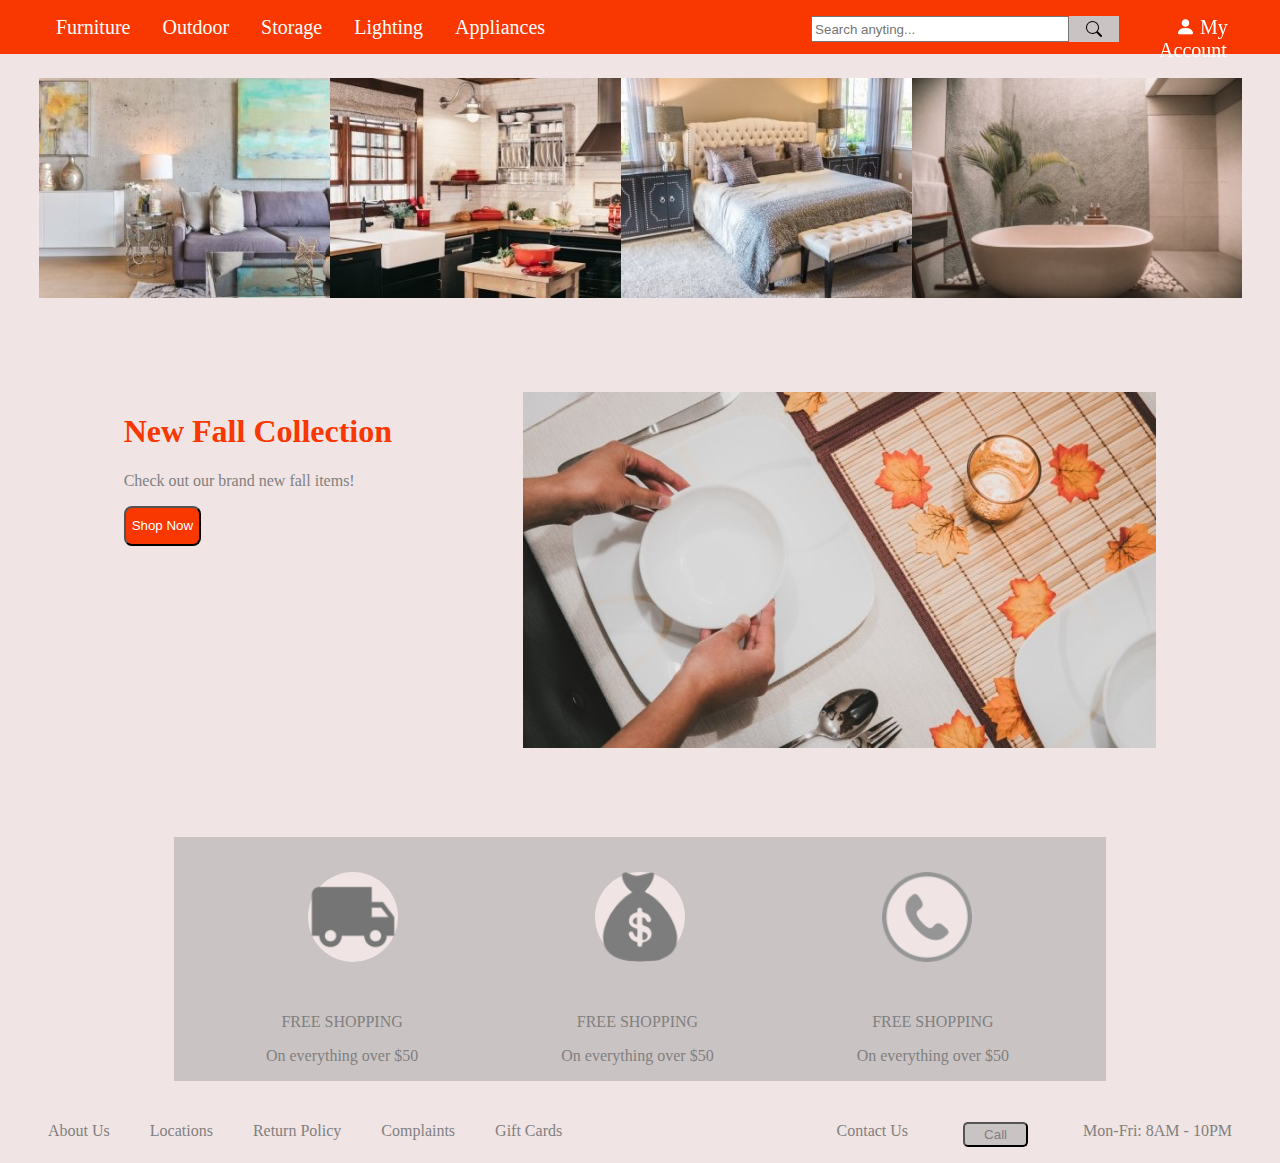
==== docs/index.html @ a45aed01 "rename id" ====
<!DOCTYPE html>
<html lang="en">

<head>
    <meta charset="UTF-8">
    <meta http-equiv="X-UA-Compatible" content="IE=edge">
    <meta name="viewport" content="width=device-width, initial-scale=1.0">
    <link rel="stylesheet" href="../docs/style.css">
    <title>Furniture</title>
</head>

<body>


    <div id="nav-bar">

        <div class="navigation">
            <ul id="nav">
                <li><a href="#">Furniture</a></li>
                <li><a href="#">Outdoor</a></li>
                <li><a href="#">Storage</a></li>
                <li><a href="#">Lighting</a></li>
                <li><a href="#">Appliances</a></li>
            </ul>
        </div>

        <ul id="nav2">
            <li><input type="text" value="" placeholder="Search anyting..." class="responsive">
                <div id="search-icon"><i class="bi bi-search" id="icon2"></i></div>
            </li>

        </ul>

        <ul id="nav3">
            <li><a href="#"><i class="bi bi-person-fill" ></i>  My Account</a></li>
        </ul>
    </div>

    <div class="body2">
        <div id="rooms">
            <div class="room">
                <img src="./rooms/liv-room.jpg" class="zzz" id="zzz">
            </div>
        </div>

        <div id="rooms">
            <div class="room">
                <img src="../docs/rooms/kitchen.jpg" id="zzz">
            </div>
        </div>

        <div id="rooms">
            <div class="room">
                <img src="../docs/rooms/bedroom.jpg" id="zzz">
            </div>
        </div>

        <div id="rooms">
            <div class="room">
                <img src="../docs/rooms/bathroom.jpg" id="zzz">
            </div>
        </div>
        <!-- <img src="../docs/rooms/kitchen.jpg" id="zzz">
        <img src="../docs/rooms/bedroom.jpg" id="zzz">
        <img src="../docs/rooms/bathroom.jpg" id="zzz"> -->

    </div>
    <div class="body2">

        <div class="recklam">

            <h1 class="collection">New Fall Collection</h1>
            <!-- <br> -->
            <p>Check out our brand new fall items!</p>
            <button class="btn">
                Shop Now
            </button>
        </div>

        <div class="item">
            <img src="../docs/Items/fall-collection.jpg" alt="">
        </div>

    </div>

    <div class="body2">
        <div id="offer">
            <div class="offer2">
                <div class="offer3">
                    <img src="../docs/Media/free-shipping.png">

                </div>

                <div class="offer3">
                    <img src="../docs/Media/amazing-deals.png">
                </div>

                <div class="offer3">
                    <img src="../docs/Media/customer-service.png">

                </div>
            </div>


            <div class="icon-text">
                <div id="icon-info1">
                    <p>FREE SHOPPING</p>
                    <p>On everything over $50</p>
                </div>

                <div id="icon-info2">
                    <p>FREE SHOPPING</p>
                    <p>On everything over $50</p>
                </div>

                <div id="icon-info3">
                    <p>FREE SHOPPING</p>
                    <p>On everything over $50</p>
                </div>
            </div>

        </div>

    </div>

    <!-- <div class="body2"> -->
    <div id="kk">
        <p> About Us</p>
        <p> Locations</p>
        <p> Return Policy</p>
        <p> Complaints</p>
        <p> Gift Cards</p>
    </div>

    <div id="kk2">

        <p> Mon-Fri: 8AM - 10PM</p>
        <p> <button class="call-btn">Call</button></p>
        <p>Contact Us</p>
    </div>
    <!-- </div> -->



</body>
<link rel="stylesheet" href="https://cdn.jsdelivr.net/npm/bootstrap-icons@1.7.2/font/bootstrap-icons.css">

</html>
---- docs/style.css ----
/* * {
    box-sizing: border-box;
} */

body {
    background-color: #f0e4e4;
}

#nav-bar {
    display: block;
    width: 100%;
    height: 54px;
    background-color: #f93700;
    padding-top: 0px;
    margin-left: 0px;
    margin-right: 0px;
    position: fixed;
    top: 0px;
    left: 0px;
    right: 0px;
}


/* .nav {
    display: flex;
    float: left;
    list-style-type: none;
} */

#nav {
    float: left;
}

ul {
    list-style-type: none;
}

li {
    float: left;
}

li a {
    color: white;
    text-align: center;
    padding: 14px 16px;
    text-decoration: none;
    font-size: 20px;
}

li a:hover {
    background-color: rgb(236, 135, 53);
}

#nav {
    display: flex;
    justify-content: flex-start;
}

#nav3 {
    display: flex;
    justify-content: flex-end;
    color: white;
    list-style-type: none;
    /* float: left; */
}


/* #nav2 input {
    height: 20px;
    width: 250px;
    display: flex;
    justify-content: center;
    margin-left: 250px;
    float: left;
} */

#nav2 input {
    height: 20px;
    width: 250px;
    display: flex;
    justify-content: center;
    margin-left: 250px;
    float: left;
}


/* @media screen and (max-width: 600px) and (min-width: 1200px),
(min-width: 600px) { */


/* #nav2 input {
    height: 20px;
    width: 250px;
    display: flex;
    justify-content: center;
    margin-left: 250px;
    float: left;
    display: none;
} */


/* } */

#search-icon {
    background-color: #cac3c3;
    height: 26px;
    width: 50px;
    float: right;
    cursor: pointer;
    /* display: none; */
}


/* @media screen and (max-width: 1800px) and (min-width: 1200px),
(min-width: 1500px) {
    
} */

.bi-search {
    display: block;
    margin-left: auto;
    margin-right: auto;
    text-align: center;
    padding-top: 5px;
}

.body2 {
    margin-left: 50px;
    margin-right: 50px;
    padding-top: 50px;
    display: flex;
}

#rooms {
    display: flex;
    flex-wrap: wrap;
    flex-direction: row;
    align-items: center;
    justify-content: center;
    padding: 0 40px 20px;
    padding-top: 20px;
    margin-left: auto;
    margin-right: auto;
    width: 6em;
    float: left;
}

.room img {
    padding: 0 40px 20px;
}

@media screen and (max-width: 600px) {
    #rooms {
        flex: 100%;
        max-width: 100%;
    }
}

.recklam {
    padding: 0 40px 35px;
}

.collection {
    color: #f93700;
}

.btn {
    background-color: #f93700;
    color: white;
    height: 40px;
    border-radius: 8px;
    cursor: pointer;
}

.recklam {
    display: block;
    margin-left: auto;
    margin-right: auto;
}

.item {
    /* float: right;
    display: flex;
    justify-content: space-between;
    justify-content: flex-end;
    padding: 0 40px 20px; */
    display: flex;
    flex-wrap: wrap;
    flex-direction: row;
    align-items: center;
    justify-content: space-between;
    padding: 0 40px 35px;
    display: block;
    margin-left: auto;
    margin-right: auto;
}

#offer {
    background-color: #cac3c3;
    /* padding: 0 40px 35px; */
    width: 80%;
    /* height: 200px; */
    height: auto;
    display: flex;
    justify-content: center;
    display: block;
    margin-left: auto;
    margin-right: auto;
    justify-content: space-between;
}

.offer2 {
    padding-top: 15px;
    display: flex;
    justify-content: space-around;
    padding: 35px;
}

.offer3 {
    display: flex;
    background-color: #f0e4e4;
    border-radius: 100%;
    height: 90px;
    width: 90px;
}

.icon-text {
    display: flex;
    justify-content: space-around;
    text-align: center;
}

#icon-info1 {
    margin-left: 20px;
}

#icon-info3 {
    margin-right: 25px;
}

#kk p {
    display: flex;
    float: left;
    margin-left: 40px;
    padding-top: 25px;
    cursor: pointer;
}

#kk2 p {
    display: flex;
    float: right;
    margin-left: 15px;
    margin-right: 40px;
    justify-content: flex-end;
    padding-top: 25px;
    cursor: pointer;
}

p button {
    color: gray;
    cursor: pointer;
}

p {
    color: gray;
}

.call-btn {
    background-color: #cac3c3;
    width: 65px;
    height: 25px;
    border-radius: 5px;
}

.zzz:hover img {
    margin-top: -30px;
}

.zzz:hover {
    content: '\Living room';
}

.zzz::before {
    content: '\Living room';
    letter-spacing: 0.2em;
    position: absolute;
    bottom: 8px;
    left: 20px;
    color: rgb(51, 51, 51);
    font-size: 0.6em;
    font-family: 'Font Awesome 5 Free';
    font-weight: 700;
}
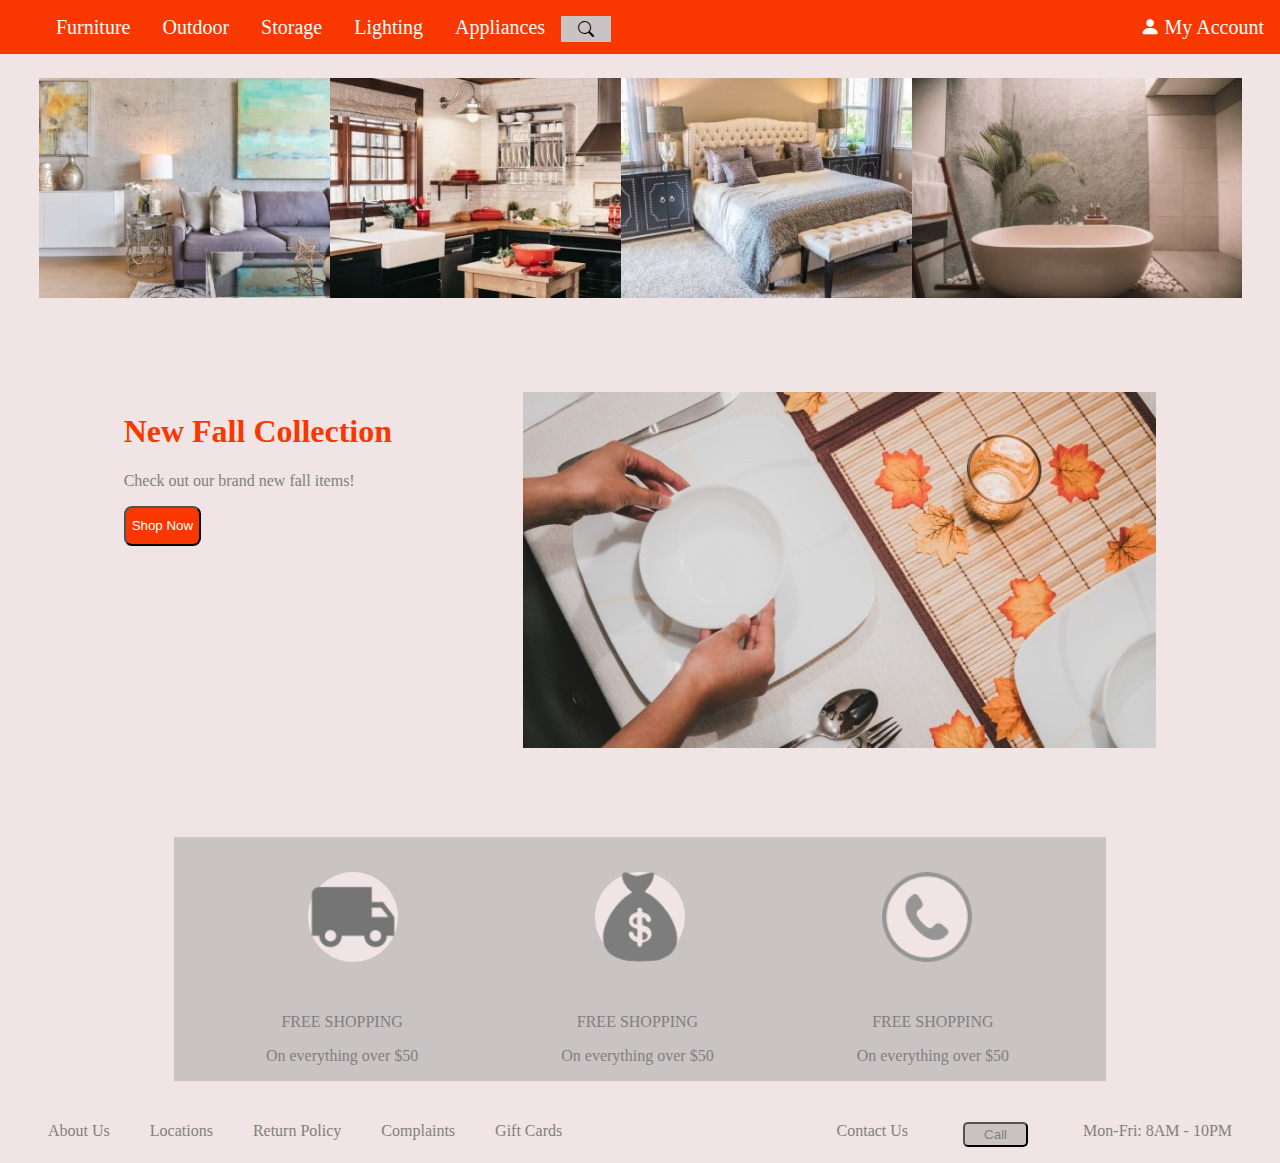
==== commit 024acbb6: "renamed id" ====
--- a/docs/index.html
+++ b/docs/index.html
@@ -5,7 +5,7 @@
     <meta charset="UTF-8">
     <meta http-equiv="X-UA-Compatible" content="IE=edge">
     <meta name="viewport" content="width=device-width, initial-scale=1.0">
-    <link rel="stylesheet" href="../docs/style.css">
+    <link rel="stylesheet" href="./style.css">
     <title>Furniture</title>
 </head>
 
@@ -45,19 +45,19 @@
 
         <div id="rooms">
             <div class="room">
-                <img src="../docs/rooms/kitchen.jpg" id="zzz">
+                <img src="./rooms/kitchen.jpg" id="zzz">
             </div>
         </div>
 
         <div id="rooms">
             <div class="room">
-                <img src="../docs/rooms/bedroom.jpg" id="zzz">
+                <img src="./rooms/bedroom.jpg" id="zzz">
             </div>
         </div>
 
         <div id="rooms">
             <div class="room">
-                <img src="../docs/rooms/bathroom.jpg" id="zzz">
+                <img src="./rooms/bathroom.jpg" id="zzz">
             </div>
         </div>
         <!-- <img src="../docs/rooms/kitchen.jpg" id="zzz">
@@ -78,7 +78,7 @@
         </div>
 
         <div class="item">
-            <img src="../docs/Items/fall-collection.jpg" alt="">
+            <img src="./Items/fall-collection.jpg" alt="">
         </div>
 
     </div>
@@ -87,16 +87,16 @@
         <div id="offer">
             <div class="offer2">
                 <div class="offer3">
-                    <img src="../docs/Media/free-shipping.png">
+                    <img src="./Media/free-shipping.png">
 
                 </div>
 
                 <div class="offer3">
-                    <img src="../docs/Media/amazing-deals.png">
+                    <img src="./Media/amazing-deals.png">
                 </div>
 
                 <div class="offer3">
-                    <img src="../docs/Media/customer-service.png">
+                    <img src="./Media/customer-service.png">
 
                 </div>
             </div>
--- a/docs/style.css
+++ b/docs/style.css
@@ -83,23 +83,18 @@
     float: left;
 }
 
-
-/* @media screen and (max-width: 600px) and (min-width: 1200px),
-(min-width: 600px) { */
-
-
-/* #nav2 input {
-    height: 20px;
-    width: 250px;
-    display: flex;
-    justify-content: center;
-    margin-left: 250px;
-    float: left;
-    display: none;
-} */
-
-
-/* } */
+@media screen and (max-width: 1300px) and (min-width: 1200px),
+(min-width: 5000px) {
+    #nav2 input {
+        height: 20px;
+        width: 250px;
+        display: flex;
+        justify-content: center;
+        margin-left: 250px;
+        float: left;
+        display: none;
+    }
+}
 
 #search-icon {
     background-color: #cac3c3;
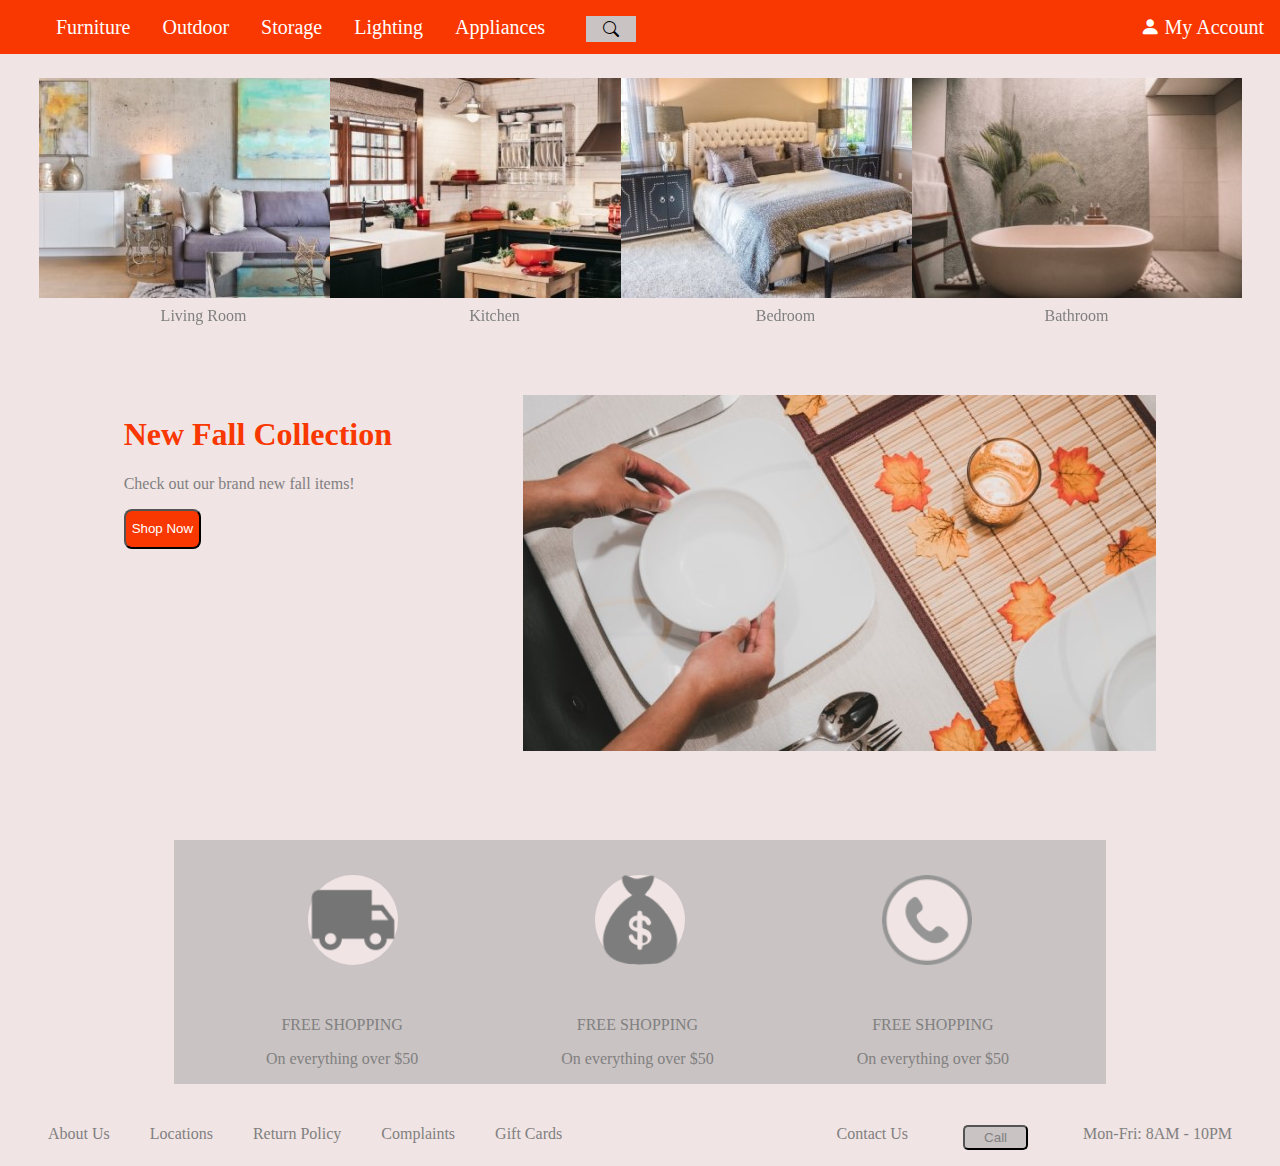
==== commit a34d3e6c: "added new texts" ====
--- a/docs/index.html
+++ b/docs/index.html
@@ -32,34 +32,44 @@
         </ul>
 
         <ul id="nav3">
-            <li><a href="#"><i class="bi bi-person-fill" ></i>  My Account</a></li>
+            <li><a href="#"><i class="bi bi-person-fill"></i> My Account</a></li>
         </ul>
     </div>
 
     <div class="body2">
+        <!-- <div class="rooms-1"> -->
         <div id="rooms">
-            <div class="room">
+            <div class="room1">
                 <img src="./rooms/liv-room.jpg" class="zzz" id="zzz">
+                <div class="overlay">Living Room</div>
+
             </div>
         </div>
 
         <div id="rooms">
-            <div class="room">
+            <div class="room2">
                 <img src="./rooms/kitchen.jpg" id="zzz">
+                <div class="overlay">Kitchen</div>
+
             </div>
         </div>
 
         <div id="rooms">
-            <div class="room">
+            <div class="room3">
                 <img src="./rooms/bedroom.jpg" id="zzz">
+                <div class="overlay">Bedroom</div>
+
             </div>
         </div>
 
         <div id="rooms">
-            <div class="room">
+            <div class="room4">
                 <img src="./rooms/bathroom.jpg" id="zzz">
+                <div class="overlay">Bathroom</div>
+
             </div>
         </div>
+        <!-- </div> -->
         <!-- <img src="../docs/rooms/kitchen.jpg" id="zzz">
         <img src="../docs/rooms/bedroom.jpg" id="zzz">
         <img src="../docs/rooms/bathroom.jpg" id="zzz"> -->
--- a/docs/style.css
+++ b/docs/style.css
@@ -83,7 +83,7 @@
     float: left;
 }
 
-@media screen and (max-width: 1300px) and (min-width: 1200px),
+@media screen and (max-width: 1300px) and (min-width: 0px),
 (min-width: 5000px) {
     #nav2 input {
         height: 20px;
@@ -105,11 +105,12 @@
     /* display: none; */
 }
 
-
-/* @media screen and (max-width: 1800px) and (min-width: 1200px),
-(min-width: 1500px) {
-    
-} */
+@media screen and (max-width: 1300px) and (min-width: 0px),
+(min-width: 5000px) {
+    #search-icon {
+        margin-left: 25px;
+    }
+}
 
 .bi-search {
     display: block;
@@ -137,7 +138,7 @@
     margin-left: auto;
     margin-right: auto;
     width: 6em;
-    float: left;
+    position: relative;
 }
 
 .room img {
@@ -150,6 +151,45 @@
         max-width: 100%;
     }
 }
+
+@media screen and (max-width: 1300px) and (min-width: 0px),
+(min-width: 5000px) {
+    /* #rooms img {
+        max-height: 100%;
+        min-width: 100%;
+        object-fit: cover;
+        vertical-align: bottom;
+    } */
+    .rooms-1,
+    #rooms {
+        float: left;
+    }
+}
+
+.rooms-1,
+#rooms {
+    float: left;
+}
+
+
+/* #rooms img:hover {
+    box-shadow: 0 0px rgba(0, 0, 0, 0.767);
+    transform: scale(1.09);
+    transition: all 0.9s;
+} */
+
+@media screen and (max-width: 1300px) and (min-width: 0px),
+(min-width: 5000px) {
+    #rooms img:hover {
+        display: block;
+    }
+}
+
+
+/* .rooms-1,
+#rooms {
+    float: left;
+} */
 
 .recklam {
     padding: 0 40px 35px;
@@ -285,4 +325,10 @@
     font-size: 0.6em;
     font-family: 'Font Awesome 5 Free';
     font-weight: 700;
+}
+
+.overlay {
+    text-align: center;
+    color: gray;
+    padding-top: 5px;
 }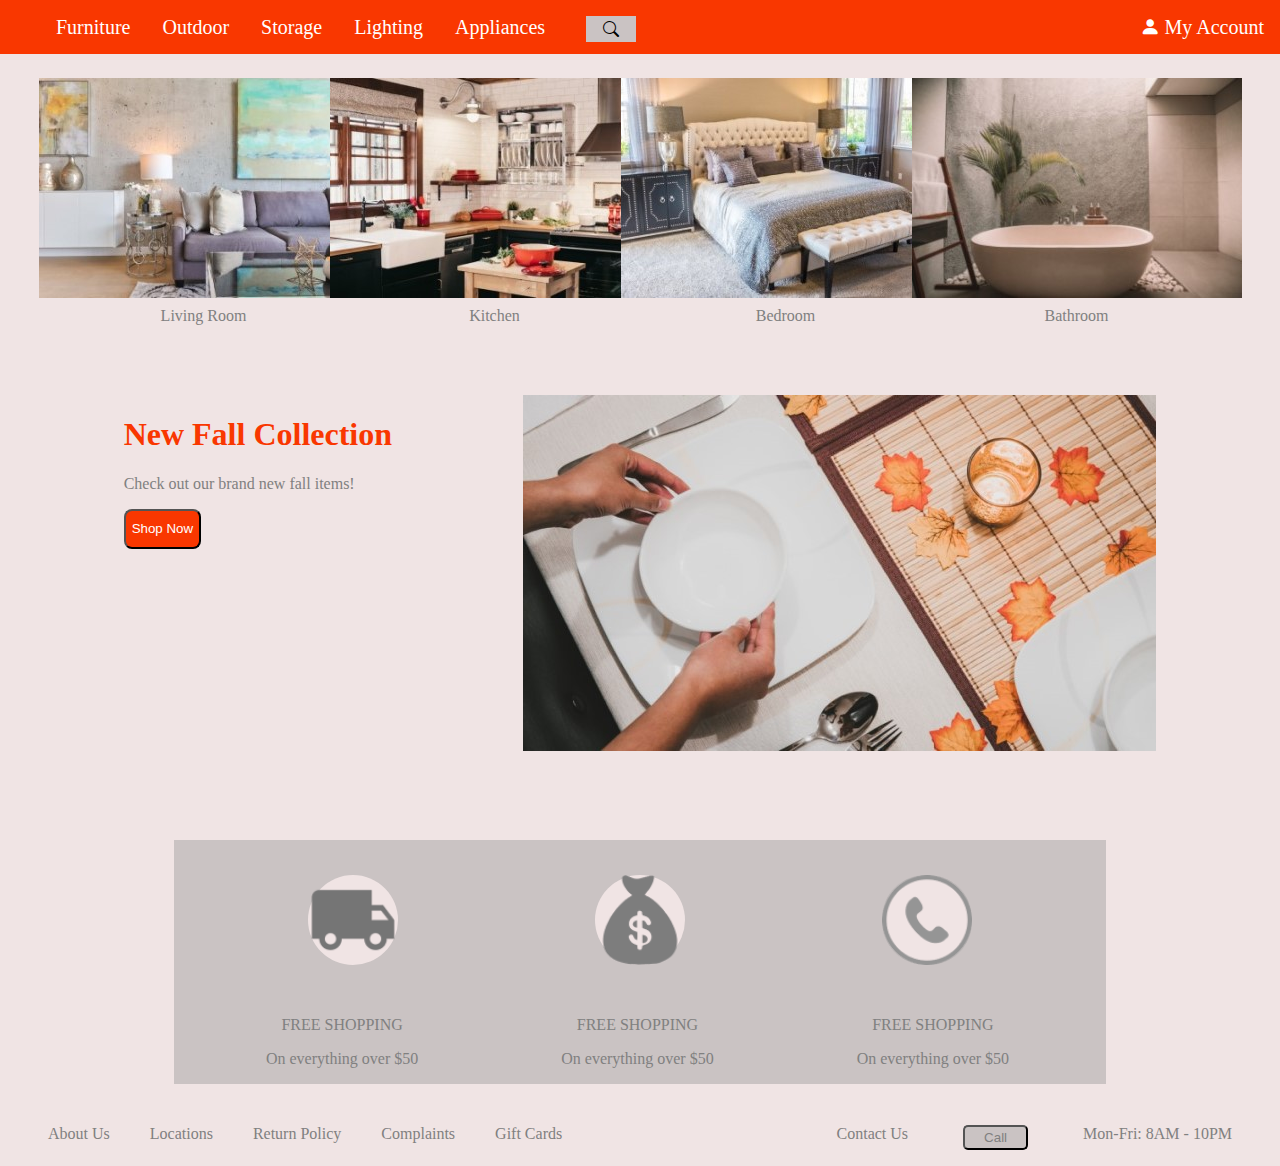
==== commit 4ae29a0b: "created new css file with name responsive.css" ====
--- a/docs/index.html
+++ b/docs/index.html
@@ -6,6 +6,8 @@
     <meta http-equiv="X-UA-Compatible" content="IE=edge">
     <meta name="viewport" content="width=device-width, initial-scale=1.0">
     <link rel="stylesheet" href="./style.css">
+    <link rel="stylesheet" href="./reseter.css">
+    <link rel="stylesheet" href="./responsive.css">
     <title>Furniture</title>
 </head>
 
--- a/docs/style.css
+++ b/docs/style.css
@@ -1,10 +1,6 @@
 /* * {
     box-sizing: border-box;
 } */
-
-body {
-    background-color: #f0e4e4;
-}
 
 #nav-bar {
     display: block;
@@ -20,35 +16,8 @@
     right: 0px;
 }
 
-
-/* .nav {
-    display: flex;
-    float: left;
-    list-style-type: none;
-} */
-
 #nav {
     float: left;
-}
-
-ul {
-    list-style-type: none;
-}
-
-li {
-    float: left;
-}
-
-li a {
-    color: white;
-    text-align: center;
-    padding: 14px 16px;
-    text-decoration: none;
-    font-size: 20px;
-}
-
-li a:hover {
-    background-color: rgb(236, 135, 53);
 }
 
 #nav {
@@ -64,16 +33,6 @@
     /* float: left; */
 }
 
-
-/* #nav2 input {
-    height: 20px;
-    width: 250px;
-    display: flex;
-    justify-content: center;
-    margin-left: 250px;
-    float: left;
-} */
-
 #nav2 input {
     height: 20px;
     width: 250px;
@@ -81,19 +40,6 @@
     justify-content: center;
     margin-left: 250px;
     float: left;
-}
-
-@media screen and (max-width: 1300px) and (min-width: 0px),
-(min-width: 5000px) {
-    #nav2 input {
-        height: 20px;
-        width: 250px;
-        display: flex;
-        justify-content: center;
-        margin-left: 250px;
-        float: left;
-        display: none;
-    }
 }
 
 #search-icon {
@@ -103,13 +49,6 @@
     float: right;
     cursor: pointer;
     /* display: none; */
-}
-
-@media screen and (max-width: 1300px) and (min-width: 0px),
-(min-width: 5000px) {
-    #search-icon {
-        margin-left: 25px;
-    }
 }
 
 .bi-search {
@@ -138,37 +77,10 @@
     margin-left: auto;
     margin-right: auto;
     width: 6em;
-    position: relative;
 }
 
 .room img {
     padding: 0 40px 20px;
-}
-
-@media screen and (max-width: 600px) {
-    #rooms {
-        flex: 100%;
-        max-width: 100%;
-    }
-}
-
-@media screen and (max-width: 1300px) and (min-width: 0px),
-(min-width: 5000px) {
-    /* #rooms img {
-        max-height: 100%;
-        min-width: 100%;
-        object-fit: cover;
-        vertical-align: bottom;
-    } */
-    .rooms-1,
-    #rooms {
-        float: left;
-    }
-}
-
-.rooms-1,
-#rooms {
-    float: left;
 }
 
 
@@ -177,13 +89,6 @@
     transform: scale(1.09);
     transition: all 0.9s;
 } */
-
-@media screen and (max-width: 1300px) and (min-width: 0px),
-(min-width: 5000px) {
-    #rooms img:hover {
-        display: block;
-    }
-}
 
 
 /* .rooms-1,
@@ -279,6 +184,7 @@
     margin-left: 40px;
     padding-top: 25px;
     cursor: pointer;
+    margin-right: 0px;
 }
 
 #kk2 p {
@@ -289,15 +195,6 @@
     justify-content: flex-end;
     padding-top: 25px;
     cursor: pointer;
-}
-
-p button {
-    color: gray;
-    cursor: pointer;
-}
-
-p {
-    color: gray;
 }
 
 .call-btn {
--- a/docs/reseter.css
+++ b/docs/reseter.css
@@ -0,0 +1,32 @@
+body {
+    background-color: #f0e4e4;
+}
+
+ul {
+    list-style-type: none;
+}
+
+li {
+    float: left;
+}
+
+li a {
+    color: white;
+    text-align: center;
+    padding: 14px 16px;
+    text-decoration: none;
+    font-size: 20px;
+}
+
+li a:hover {
+    background-color: rgb(236, 135, 53);
+}
+
+p button {
+    color: gray;
+    cursor: pointer;
+}
+
+p {
+    color: gray;
+}--- a/docs/responsive.css
+++ b/docs/responsive.css
@@ -0,0 +1,47 @@
+@media screen and (max-width: 1300px) and (min-width: 0px),
+(min-width: 5000px) {
+    #nav2 input {
+        height: 20px;
+        width: 250px;
+        display: flex;
+        justify-content: center;
+        margin-left: 250px;
+        float: left;
+        display: none;
+    }
+}
+
+@media screen and (max-width: 1300px) and (min-width: 0px),
+(min-width: 5000px) {
+    #search-icon {
+        margin-left: 25px;
+    }
+}
+
+@media screen and (max-width: 600px) {
+    #rooms {
+        flex: 100%;
+        max-width: 100%;
+    }
+}
+
+@media screen and (max-width: 1300px) and (min-width: 0px),
+(min-width: 5000px) {
+    /* #rooms img {
+        max-height: 100%;
+        min-width: 100%;
+        object-fit: cover;
+        vertical-align: bottom;
+    } */
+    .rooms-1,
+    #rooms {
+        float: left;
+    }
+}
+
+@media screen and (max-width: 1300px) and (min-width: 0px),
+(min-width: 5000px) {
+    #rooms img:hover {
+        display: block;
+    }
+}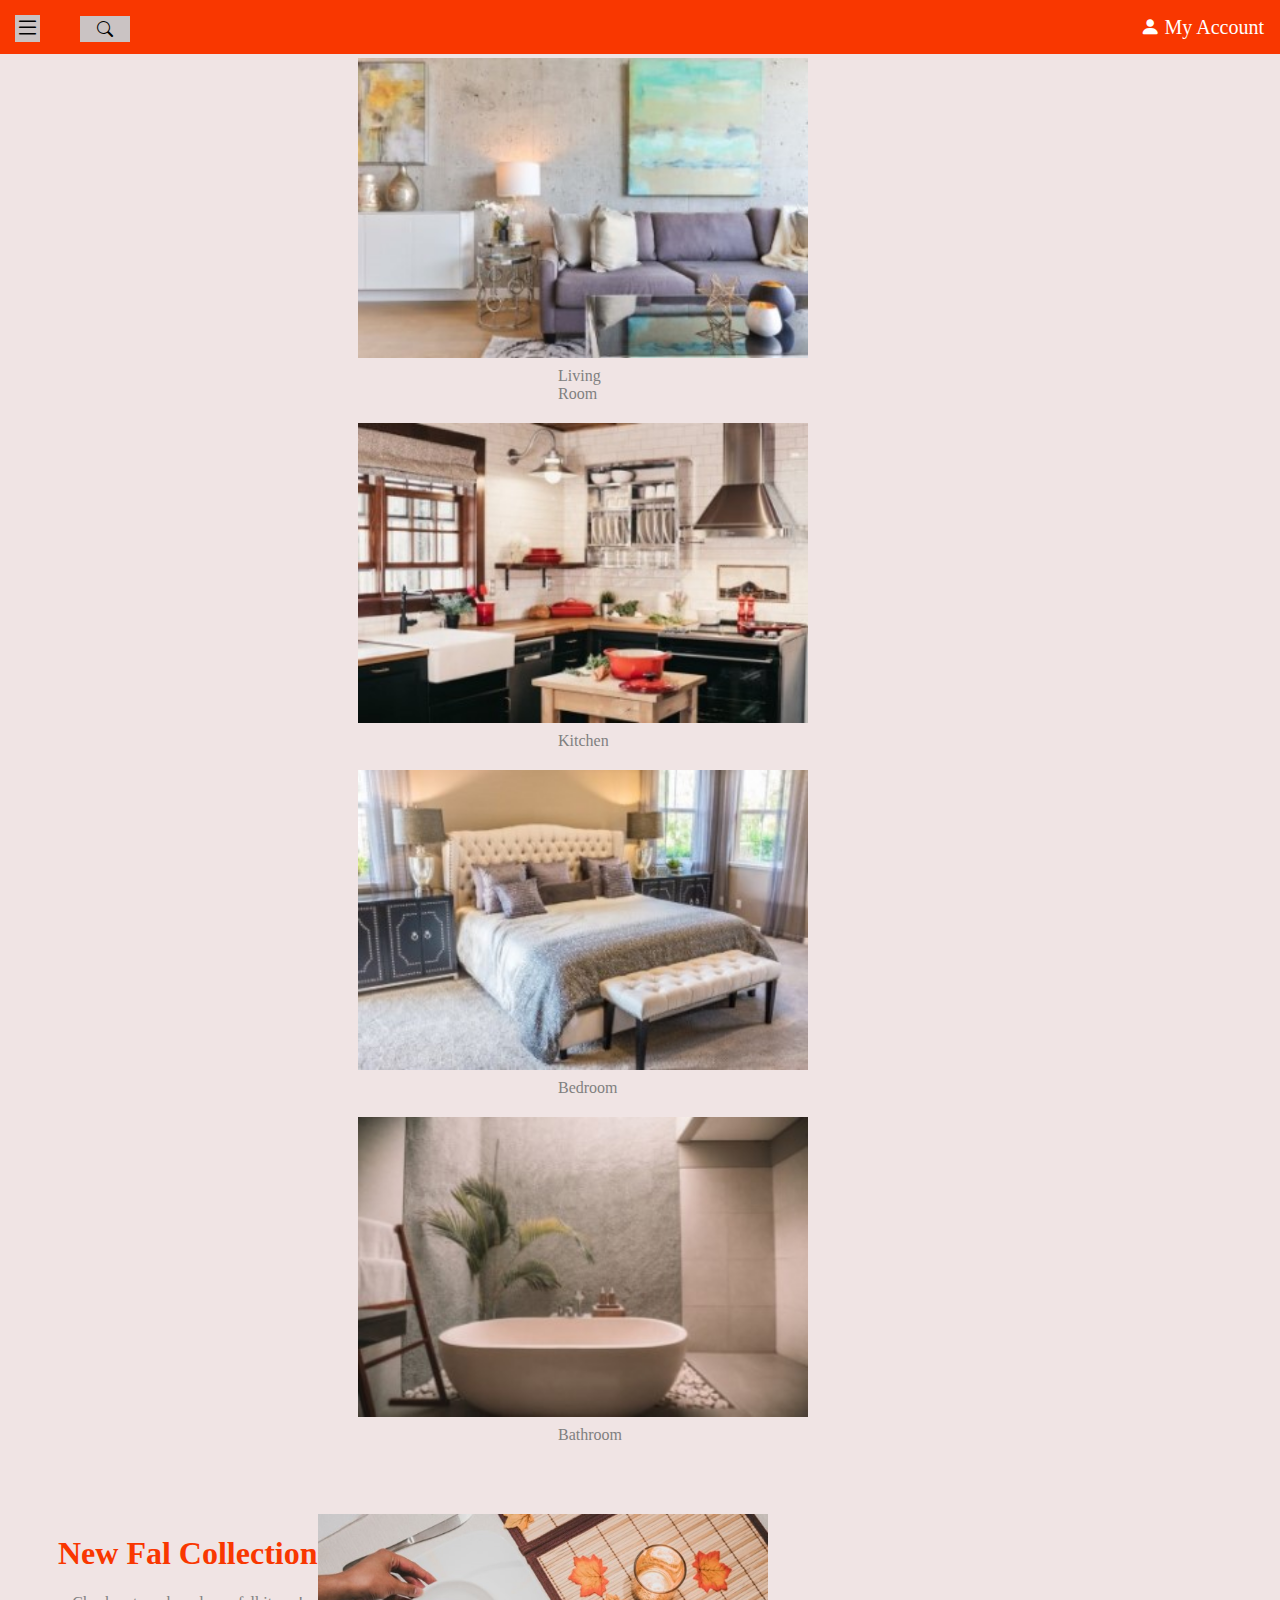
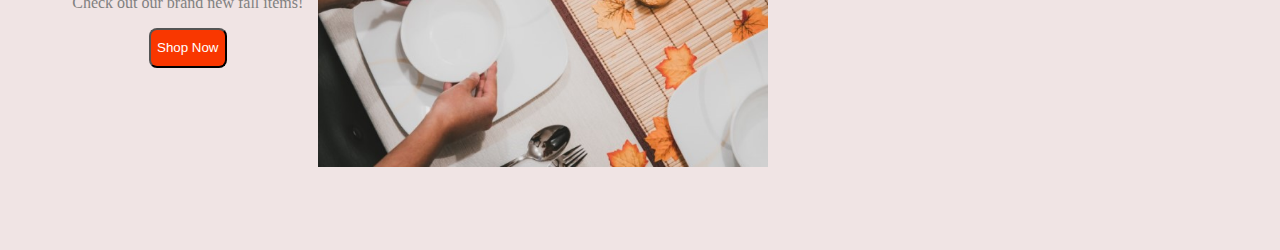
==== commit e481cb2c: "maked responsive" ====
--- a/docs/index.html
+++ b/docs/index.html
@@ -26,6 +26,11 @@
             </ul>
         </div>
 
+        <div id="responsive-nav">
+            <div id="responsive-nav2">
+                <i class="bi bi-list"></i>
+            </div>
+        </div>
         <ul id="nav2">
             <li><input type="text" value="" placeholder="Search anyting..." class="responsive">
                 <div id="search-icon"><i class="bi bi-search" id="icon2"></i></div>
@@ -76,6 +81,25 @@
         <img src="../docs/rooms/bedroom.jpg" id="zzz">
         <img src="../docs/rooms/bathroom.jpg" id="zzz"> -->
 
+
+
+        <div id="rooms2">
+            <img src="./rooms/liv-room.jpg" class="zzz" id="zzz">
+            <div class="overlay">Living Room</div>
+
+
+            <img src="./rooms/kitchen.jpg" id="zzz">
+            <div class="overlay">Kitchen</div>
+
+
+            <img src="./rooms/bedroom.jpg" id="zzz">
+            <div class="overlay">Bedroom</div>
+
+
+            <img src="./rooms/bathroom.jpg" id="zzz">
+            <div class="overlay">Bathroom</div>
+
+        </div>
     </div>
     <div class="body2">
 
@@ -87,6 +111,23 @@
             <button class="btn">
                 Shop Now
             </button>
+        </div>
+
+        <div class="recklam2">
+
+            <div class="responsive-rcklm">
+                <h1 class="collection"> New Fal Collection</h1>
+                <!-- <br> -->
+                <p> Check out our brand new fall items!</p>
+                <button class="btn">
+                    Shop Now
+                </button>
+            </div>
+        </div>
+        <div>
+            <div class="item2">
+                <img src="./Items/fall-collection.jpg" id="item2-img">
+            </div>
         </div>
 
         <div class="item">
--- a/docs/style.css
+++ b/docs/style.css
@@ -16,6 +16,10 @@
     right: 0px;
 }
 
+#responsive-nav {
+    display: none;
+}
+
 #nav {
     float: left;
 }
@@ -88,12 +92,6 @@
     box-shadow: 0 0px rgba(0, 0, 0, 0.767);
     transform: scale(1.09);
     transition: all 0.9s;
-} */
-
-
-/* .rooms-1,
-#rooms {
-    float: left;
 } */
 
 .recklam {
@@ -228,4 +226,30 @@
     text-align: center;
     color: gray;
     padding-top: 5px;
+}
+
+#rooms2 {
+    display: none;
+}
+
+.recklam2 {
+    display: none;
+    text-align: center;
+    /* margin-left: auto;
+    margin-right: auto;
+    width: 6em; */
+}
+
+.item2 img {
+    padding-bottom: 25px;
+    display: none;
+}
+
+.responsive-rcklm h1 p {
+    display: block;
+    text-align: center;
+}
+
+.collection {
+    text-align: center;
 }--- a/docs/responsive.css
+++ b/docs/responsive.css
@@ -39,9 +39,111 @@
     }
 }
 
+@media screen and (max-width:1430px) and (min-width: 0px),
+(min-width: 5000px) {
+    #rooms {
+        display: none;
+    }
+    #rooms2 {
+        display: block;
+        margin-left: auto;
+        margin-right: auto;
+        width: 6em;
+    }
+    #zzz {
+        width: 450px;
+    }
+    .overlay {
+        text-align: center;
+        padding-bottom: 20px;
+        margin-left: 200px;
+    }
+    div.item {
+        display: none;
+    }
+    .recklam {
+        display: none;
+    }
+    .recklam2 {
+        display: block;
+        text-align: center;
+    }
+    .item2 img {
+        display: block;
+        margin-left: auto;
+        margin-right: auto;
+        width: 6em;
+    }
+    #item2-img {
+        width: 450px;
+    }
+}
+
 @media screen and (max-width: 1300px) and (min-width: 0px),
 (min-width: 5000px) {
-    #rooms img:hover {
+    div#offer {
+        display: none;
+    }
+    #kk p,
+    #kk2 p {
+        display: none;
+    }
+    #nav {
+        display: none;
+    }
+    #responsive-nav {
         display: block;
+        float: left;
+        font-size: 25px;
+    }
+    #responsive-nav2 {
+        padding: 15px;
+        cursor: pointer;
+    }
+    .bi-list {
+        /* padding: 25px; */
+        background-color: #cac3c3;
+    }
+}
+
+@media screen and (max-width: 1430px) and (min-width: 1267px),
+(min-width: 5000px) {
+    #rooms2 {
+        margin-left: 500px;
+    }
+}
+
+@media screen and (max-width: 1410px) and (min-width: 1267px),
+(min-width: 5000px) {
+    #rooms2 {
+        margin-left: 450px;
+    }
+}
+
+@media screen and (max-width: 1315px) and (min-width: 1300px),
+(min-width: 5000px) {
+    #rooms2 {
+        margin-left: 400px;
+    }
+}
+
+@media screen and (max-width: 1300px) and (min-width: 0px),
+(min-width: 5000px) {
+    #rooms2 {
+        margin-left: 300px;
+    }
+}
+
+@media screen and (max-width: 1100px) and (min-width: 0px),
+(min-width: 5000px) {
+    #rooms2 {
+        margin-left: 200px;
+    }
+}
+
+@media screen and (max-width: 950px) and (min-width: 0px),
+(min-width: 5000px) {
+    #rooms2 {
+        margin-left: 100px;
     }
 }